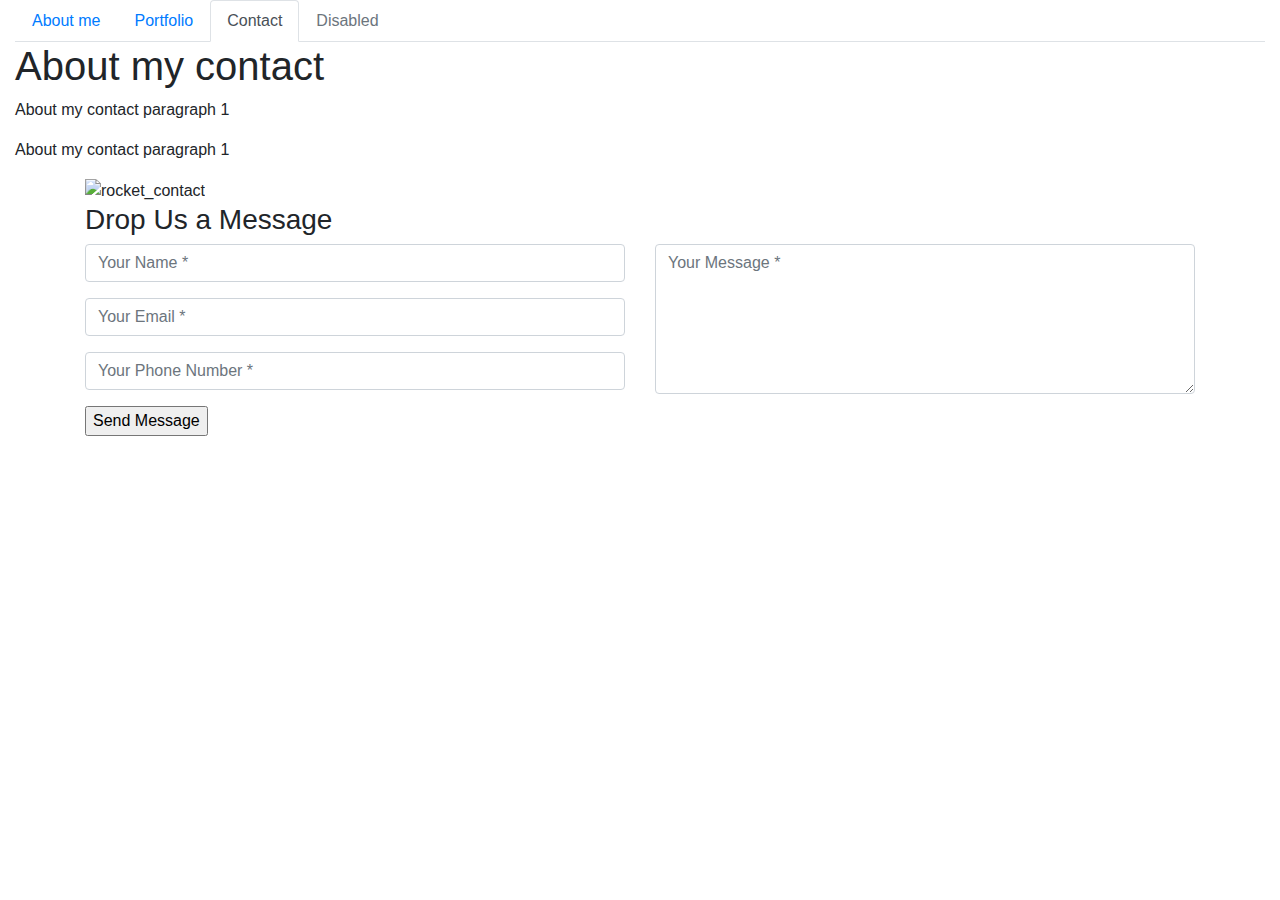
==== contact.html @ b65e7a73 "add contact form and media query (not working)" ====
<!DOCTYPE html>
<html lang="en">
<head>
    <meta charset="UTF-8">
    <meta name="viewport" content="width=device-width, initial-scale=1.0">
    <meta http-equiv="X-UA-Compatible" content="ie=edge">
    <title>chenricky portfolio</title>
    <link rel="stylesheet" href="https://stackpath.bootstrapcdn.com/bootstrap/4.3.1/css/bootstrap.min.css" integrity="sha384-ggOyR0iXCbMQv3Xipma34MD+dH/1fQ784/j6cY/iJTQUOhcWr7x9JvoRxT2MZw1T" crossorigin="anonymous">
    <link href="//maxcdn.bootstrapcdn.com/bootstrap/4.1.1/css/bootstrap.min.css" rel="stylesheet" id="bootstrap-css">
    <script src="//maxcdn.bootstrapcdn.com/bootstrap/4.1.1/js/bootstrap.min.js"></script>
<script src="//cdnjs.cloudflare.com/ajax/libs/jquery/3.2.1/jquery.min.js"></script>
</head>
<body>
    <div class="container-fluid">
            <ul class="nav nav-tabs">
                    <li class="nav-item">
                      <a class="nav-link" href="index.html">About me</a>
                    </li>
                    <li class="nav-item">
                      <a class="nav-link" href="portfolio.html">Portfolio</a>
                    </li>
                    <li class="nav-item">
                      <a class="nav-link active" href="contact.html">Contact</a>
                    </li>
                    <li class="nav-item">
                      <a class="nav-link disabled" href="#" tabindex="-1" aria-disabled="true">Disabled</a>
                    </li>
            </ul>
        <h1>About my contact</h1>
        <p>About my contact paragraph 1</p>
        <p>About my contact paragraph 1</p>
        <div class="container contact-form">
          <div class="contact-image">
              <img src="https://image.ibb.co/kUagtU/rocket_contact.png" alt="rocket_contact"/>
          </div>
          <form method="post">
              <h3>Drop Us a Message</h3>
             <div class="row">
                  <div class="col-md-6">
                      <div class="form-group">
                          <input type="text" name="txtName" class="form-control" placeholder="Your Name *" value="" />
                      </div>
                      <div class="form-group">
                          <input type="text" name="txtEmail" class="form-control" placeholder="Your Email *" value="" />
                      </div>
                      <div class="form-group">
                          <input type="text" name="txtPhone" class="form-control" placeholder="Your Phone Number *" value="" />
                      </div>
                      <div class="form-group">
                          <input type="submit" name="btnSubmit" class="btnContact" value="Send Message" />
                      </div>
                  </div>
                  <div class="col-md-6">
                      <div class="form-group">
                          <textarea name="txtMsg" class="form-control" placeholder="Your Message *" style="width: 100%; height: 150px;"></textarea>
                      </div>
                  </div>
              </div>
          </form>
          </div>
    </div>
<script src="https://code.jquery.com/jquery-3.3.1.slim.min.js" integrity="sha384-q8i/X+965DzO0rT7abK41JStQIAqVgRVzpbzo5smXKp4YfRvH+8abtTE1Pi6jizo" crossorigin="anonymous"></script>
<script src="https://cdnjs.cloudflare.com/ajax/libs/popper.js/1.14.7/umd/popper.min.js" integrity="sha384-UO2eT0CpHqdSJQ6hJty5KVphtPhzWj9WO1clHTMGa3JDZwrnQq4sF86dIHNDz0W1" crossorigin="anonymous"></script>
<script src="https://stackpath.bootstrapcdn.com/bootstrap/4.3.1/js/bootstrap.min.js" integrity="sha384-JjSmVgyd0p3pXB1rRibZUAYoIIy6OrQ6VrjIEaFf/nJGzIxFDsf4x0xIM+B07jRM" crossorigin="anonymous"></script>
</body>
</html>
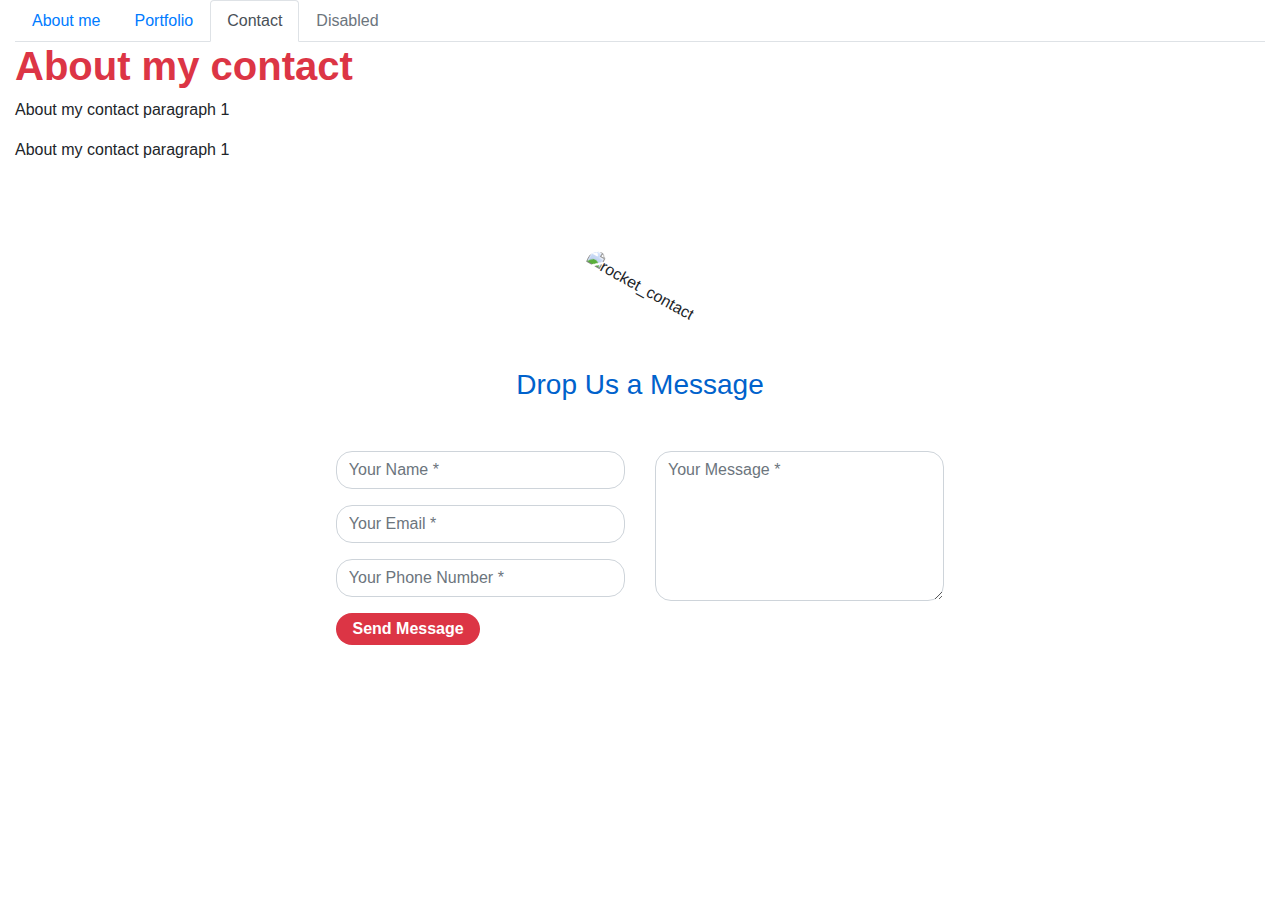
==== commit 1bd7f228: "basic is all working except contact form is slow" ====
--- a/contact.html
+++ b/contact.html
@@ -4,11 +4,10 @@
     <meta charset="UTF-8">
     <meta name="viewport" content="width=device-width, initial-scale=1.0">
     <meta http-equiv="X-UA-Compatible" content="ie=edge">
-    <title>chenricky portfolio</title>
+    <title>chenricky contact</title>
     <link rel="stylesheet" href="https://stackpath.bootstrapcdn.com/bootstrap/4.3.1/css/bootstrap.min.css" integrity="sha384-ggOyR0iXCbMQv3Xipma34MD+dH/1fQ784/j6cY/iJTQUOhcWr7x9JvoRxT2MZw1T" crossorigin="anonymous">
     <link href="//maxcdn.bootstrapcdn.com/bootstrap/4.1.1/css/bootstrap.min.css" rel="stylesheet" id="bootstrap-css">
-    <script src="//maxcdn.bootstrapcdn.com/bootstrap/4.1.1/js/bootstrap.min.js"></script>
-<script src="//cdnjs.cloudflare.com/ajax/libs/jquery/3.2.1/jquery.min.js"></script>
+    <link rel="stylesheet" type="text/css" href="style.css">
 </head>
 <body>
     <div class="container-fluid">
@@ -62,5 +61,7 @@
 <script src="https://code.jquery.com/jquery-3.3.1.slim.min.js" integrity="sha384-q8i/X+965DzO0rT7abK41JStQIAqVgRVzpbzo5smXKp4YfRvH+8abtTE1Pi6jizo" crossorigin="anonymous"></script>
 <script src="https://cdnjs.cloudflare.com/ajax/libs/popper.js/1.14.7/umd/popper.min.js" integrity="sha384-UO2eT0CpHqdSJQ6hJty5KVphtPhzWj9WO1clHTMGa3JDZwrnQq4sF86dIHNDz0W1" crossorigin="anonymous"></script>
 <script src="https://stackpath.bootstrapcdn.com/bootstrap/4.3.1/js/bootstrap.min.js" integrity="sha384-JjSmVgyd0p3pXB1rRibZUAYoIIy6OrQ6VrjIEaFf/nJGzIxFDsf4x0xIM+B07jRM" crossorigin="anonymous"></script>
+<script src="//maxcdn.bootstrapcdn.com/bootstrap/4.1.1/js/bootstrap.min.js"></script>
+<script src="//cdnjs.cloudflare.com/ajax/libs/jquery/3.2.1/jquery.min.js"></script>
 </body>
 </html>--- a/style.css
+++ b/style.css
@@ -0,0 +1,62 @@
+h1 {
+    color: #dc3545;
+    font-weight: bolder;
+}
+.contact-form {
+    background: #fff;
+    margin-top: 10%;
+    margin-bottom: 5%;
+    width: 70%;
+}
+.contact-form .form-control {
+    border-radius:1rem;
+}
+.contact-image {
+    text-align: center;
+}
+.contact-image img {
+    border-radius: 6rem;
+    width: 11%;
+    margin-top: -3%;
+    transform: rotate(29deg);
+}
+.contact-form form {
+    padding: 14%;
+}
+.contact-form form .row {
+    margin-bottom: -7%;
+}
+.contact-form h3 {
+    margin-bottom: 8%;
+    margin-top: -10%;
+    text-align: center;
+    color: #0062cc;
+}
+.contact-form .btnContact {
+    width: 50%;
+    border: none;
+    border-radius: 1rem;
+    padding: 1.5%;
+    background: #dc3545;
+    font-weight: 600;
+    color: #fff;
+    cursor: pointer;
+}
+.btnContactSubmit {
+    width: 50%;
+    border-radius: 1rem;
+    padding: 1.5%;
+    color: #fff;
+    background-color: #0062cc;
+    border: none;
+    cursor: pointer;
+}
+
+
+@media screen and (max-width: 768px) {
+    body {
+        background-color: black;
+        color: white;
+    }
+    
+}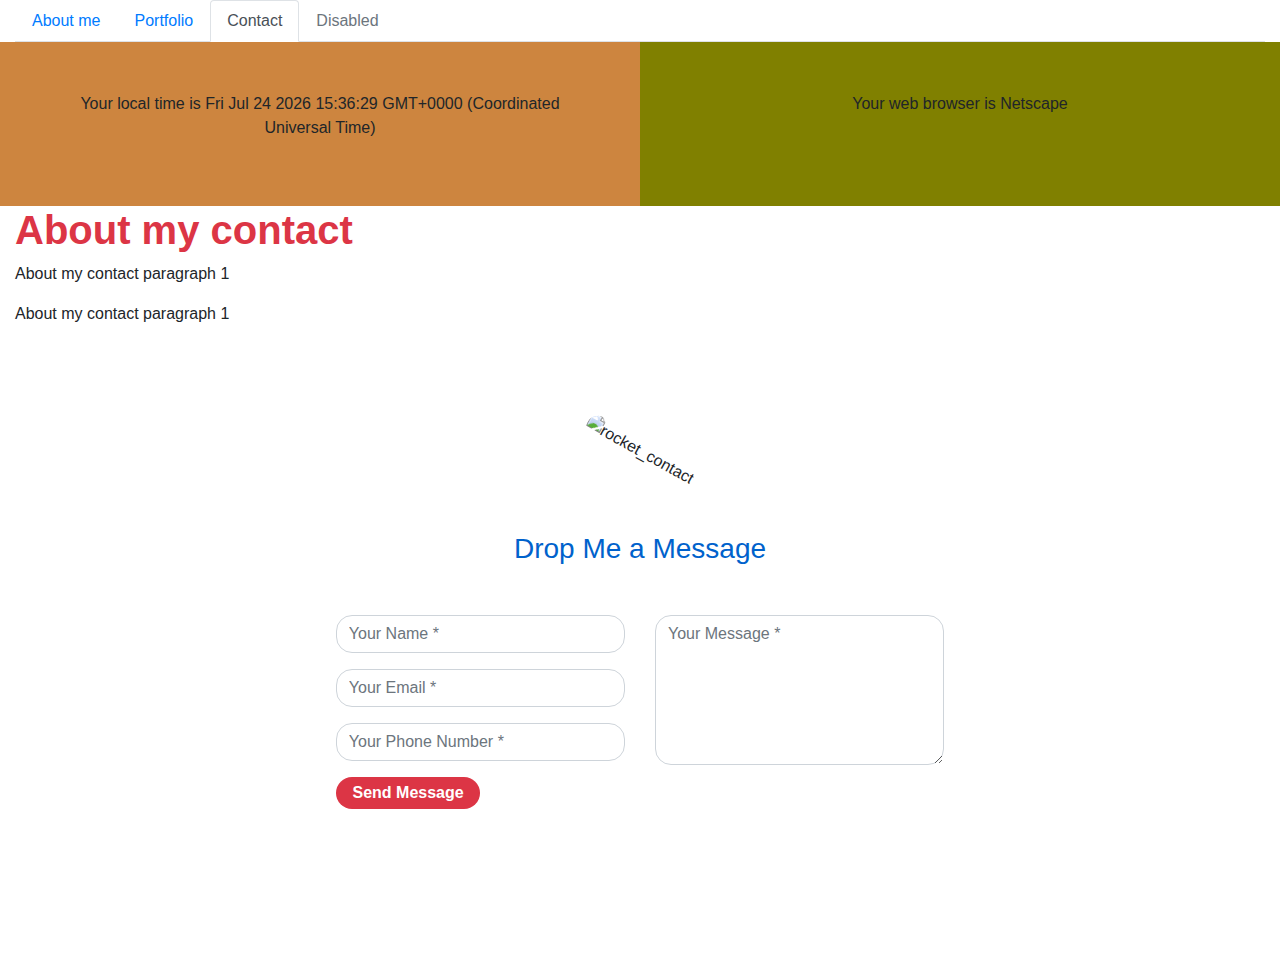
==== commit 9912bee4: "add a few tweak" ====
--- a/contact.html
+++ b/contact.html
@@ -25,6 +25,14 @@
                       <a class="nav-link disabled" href="#" tabindex="-1" aria-disabled="true">Disabled</a>
                     </li>
             </ul>
+            <div class="row">
+                <div class="col-sm-3 col-md-6" style="background-color: peru;">
+                  <p id="time"></p>
+                </div>
+                <div class="col-sm-9 col-md-6" style="background-color:olive;">
+                  <p id="browserName"></p>
+                </div>
+              </div>
         <h1>About my contact</h1>
         <p>About my contact paragraph 1</p>
         <p>About my contact paragraph 1</p>
@@ -33,7 +41,7 @@
               <img src="https://image.ibb.co/kUagtU/rocket_contact.png" alt="rocket_contact"/>
           </div>
           <form method="post">
-              <h3>Drop Us a Message</h3>
+              <h3>Drop Me a Message</h3>
              <div class="row">
                   <div class="col-md-6">
                       <div class="form-group">
@@ -58,6 +66,13 @@
           </form>
           </div>
     </div>
+    <script>  
+        var d = new Date();
+        document.getElementById("time").innerHTML = "Your local time is " + d;
+        </script>
+        <script>
+        document.getElementById("browserName").innerHTML = "Your web browser is  " + navigator.appName;
+        </script>
 <script src="https://code.jquery.com/jquery-3.3.1.slim.min.js" integrity="sha384-q8i/X+965DzO0rT7abK41JStQIAqVgRVzpbzo5smXKp4YfRvH+8abtTE1Pi6jizo" crossorigin="anonymous"></script>
 <script src="https://cdnjs.cloudflare.com/ajax/libs/popper.js/1.14.7/umd/popper.min.js" integrity="sha384-UO2eT0CpHqdSJQ6hJty5KVphtPhzWj9WO1clHTMGa3JDZwrnQq4sF86dIHNDz0W1" crossorigin="anonymous"></script>
 <script src="https://stackpath.bootstrapcdn.com/bootstrap/4.3.1/js/bootstrap.min.js" integrity="sha384-JjSmVgyd0p3pXB1rRibZUAYoIIy6OrQ6VrjIEaFf/nJGzIxFDsf4x0xIM+B07jRM" crossorigin="anonymous"></script>
--- a/style.css
+++ b/style.css
@@ -52,11 +52,23 @@
     cursor: pointer;
 }
 
+#time {
+    text-align: center;
+    padding: 50px;
+}
+
+#browserName {
+    text-align: center;
+    padding: 50px;
+}
 
 @media screen and (max-width: 768px) {
     body {
         background-color: black;
         color: white;
     }
-    
+
+.center {
+    margin: 0 auto;
+    width: 100px; 
 }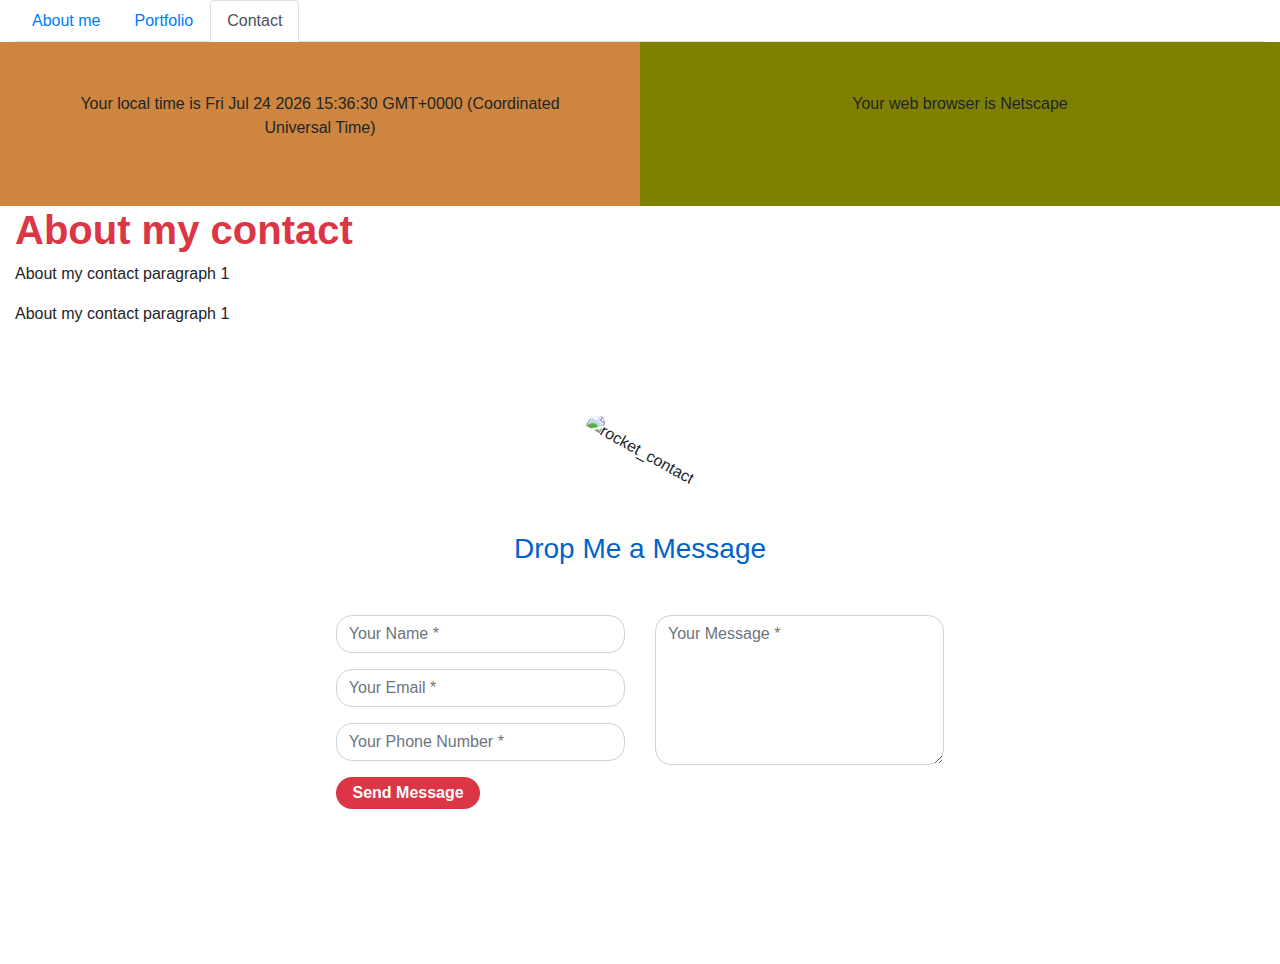
==== commit 4eaab269: "update frame to be in a card" ====
--- a/contact.html
+++ b/contact.html
@@ -20,9 +20,6 @@
                     </li>
                     <li class="nav-item">
                       <a class="nav-link active" href="contact.html">Contact</a>
-                    </li>
-                    <li class="nav-item">
-                      <a class="nav-link disabled" href="#" tabindex="-1" aria-disabled="true">Disabled</a>
                     </li>
             </ul>
             <div class="row">
--- a/style.css
+++ b/style.css
@@ -2,6 +2,10 @@
     color: #dc3545;
     font-weight: bolder;
 }
+h5 {
+    font-weight: bolder;
+}
+
 .contact-form {
     background: #fff;
     margin-top: 10%;
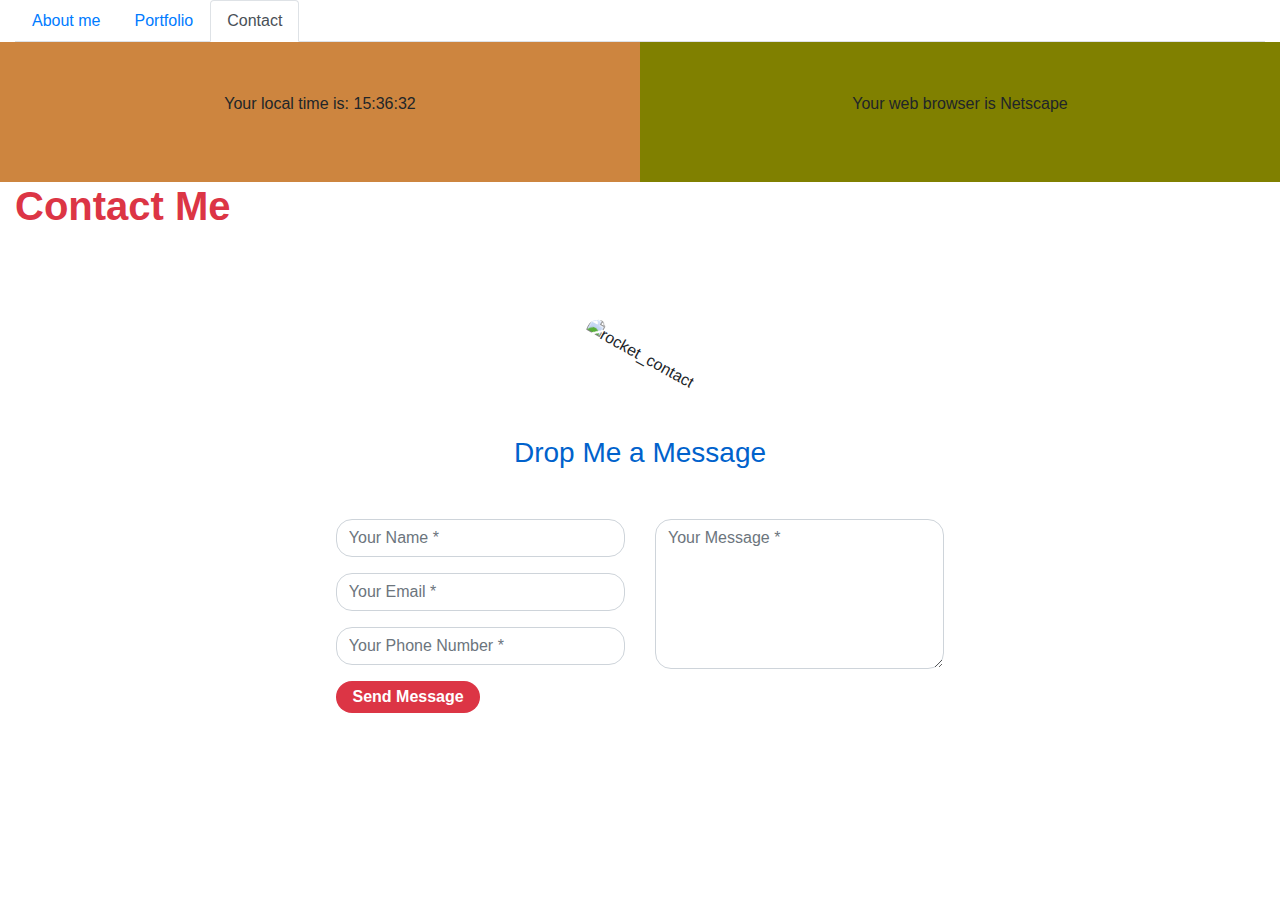
==== commit e92a07e4: "update with a clock" ====
--- a/contact.html
+++ b/contact.html
@@ -8,8 +8,24 @@
     <link rel="stylesheet" href="https://stackpath.bootstrapcdn.com/bootstrap/4.3.1/css/bootstrap.min.css" integrity="sha384-ggOyR0iXCbMQv3Xipma34MD+dH/1fQ784/j6cY/iJTQUOhcWr7x9JvoRxT2MZw1T" crossorigin="anonymous">
     <link href="//maxcdn.bootstrapcdn.com/bootstrap/4.1.1/css/bootstrap.min.css" rel="stylesheet" id="bootstrap-css">
     <link rel="stylesheet" type="text/css" href="style.css">
-</head>
-<body>
+    <script>
+        function startTime() {
+        var today = new Date();
+        var h = today.getHours();
+        var m = today.getMinutes();
+        var s = today.getSeconds();
+        m = checkTime(m);
+        s = checkTime(s);
+        document.getElementById("time").innerHTML = "Your local time is: " + h + ":" + m + ":" + s;
+        var t = setTimeout(startTime, 500);
+        }
+        function checkTime(i) {
+        if (i < 10) {i = "0" + i};  // add zero in front of numbers < 10
+        return i;
+        }
+      </script>
+  </head>
+<body onload="startTime()">
     <div class="container-fluid">
             <ul class="nav nav-tabs">
                     <li class="nav-item">
@@ -30,9 +46,7 @@
                   <p id="browserName"></p>
                 </div>
               </div>
-        <h1>About my contact</h1>
-        <p>About my contact paragraph 1</p>
-        <p>About my contact paragraph 1</p>
+        <h1>Contact Me</h1>
         <div class="container contact-form">
           <div class="contact-image">
               <img src="https://image.ibb.co/kUagtU/rocket_contact.png" alt="rocket_contact"/>
@@ -63,13 +77,13 @@
           </form>
           </div>
     </div>
-    <script>  
-        var d = new Date();
-        document.getElementById("time").innerHTML = "Your local time is " + d;
-        </script>
-        <script>
+<!-- <script>  
+        //var d = new Date();
+        //document.getElementById("time").innerHTML = "Your local time is " + d;
+</script>-->
+<script>
         document.getElementById("browserName").innerHTML = "Your web browser is  " + navigator.appName;
-        </script>
+</script>
 <script src="https://code.jquery.com/jquery-3.3.1.slim.min.js" integrity="sha384-q8i/X+965DzO0rT7abK41JStQIAqVgRVzpbzo5smXKp4YfRvH+8abtTE1Pi6jizo" crossorigin="anonymous"></script>
 <script src="https://cdnjs.cloudflare.com/ajax/libs/popper.js/1.14.7/umd/popper.min.js" integrity="sha384-UO2eT0CpHqdSJQ6hJty5KVphtPhzWj9WO1clHTMGa3JDZwrnQq4sF86dIHNDz0W1" crossorigin="anonymous"></script>
 <script src="https://stackpath.bootstrapcdn.com/bootstrap/4.3.1/js/bootstrap.min.js" integrity="sha384-JjSmVgyd0p3pXB1rRibZUAYoIIy6OrQ6VrjIEaFf/nJGzIxFDsf4x0xIM+B07jRM" crossorigin="anonymous"></script>
--- a/style.css
+++ b/style.css
@@ -5,6 +5,7 @@
 h5 {
     font-weight: bolder;
 }
+
 
 .contact-form {
     background: #fff;
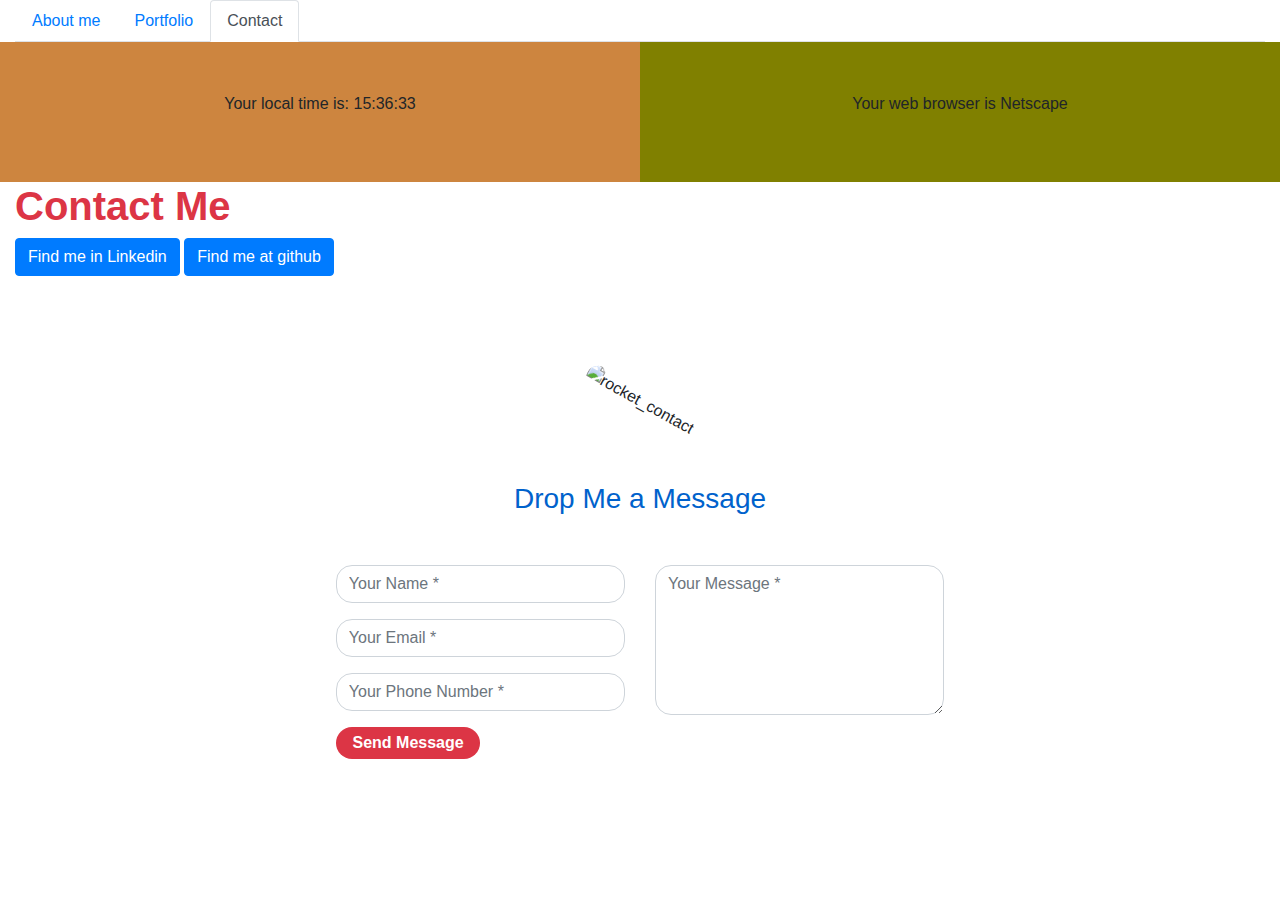
==== commit da1db110: "update with Medium post" ====
--- a/contact.html
+++ b/contact.html
@@ -47,6 +47,10 @@
                 </div>
               </div>
         <h1>Contact Me</h1>
+       
+              <a href="https://www.linkedin.com/in/ricky-chen-2343955/" target="_blank" class="btn btn-primary">Find me in Linkedin</a>
+              <a href="https://github.com/chenricky" target="_blank" class="btn btn-primary">Find me at github</a>
+     
         <div class="container contact-form">
           <div class="contact-image">
               <img src="https://image.ibb.co/kUagtU/rocket_contact.png" alt="rocket_contact"/>
